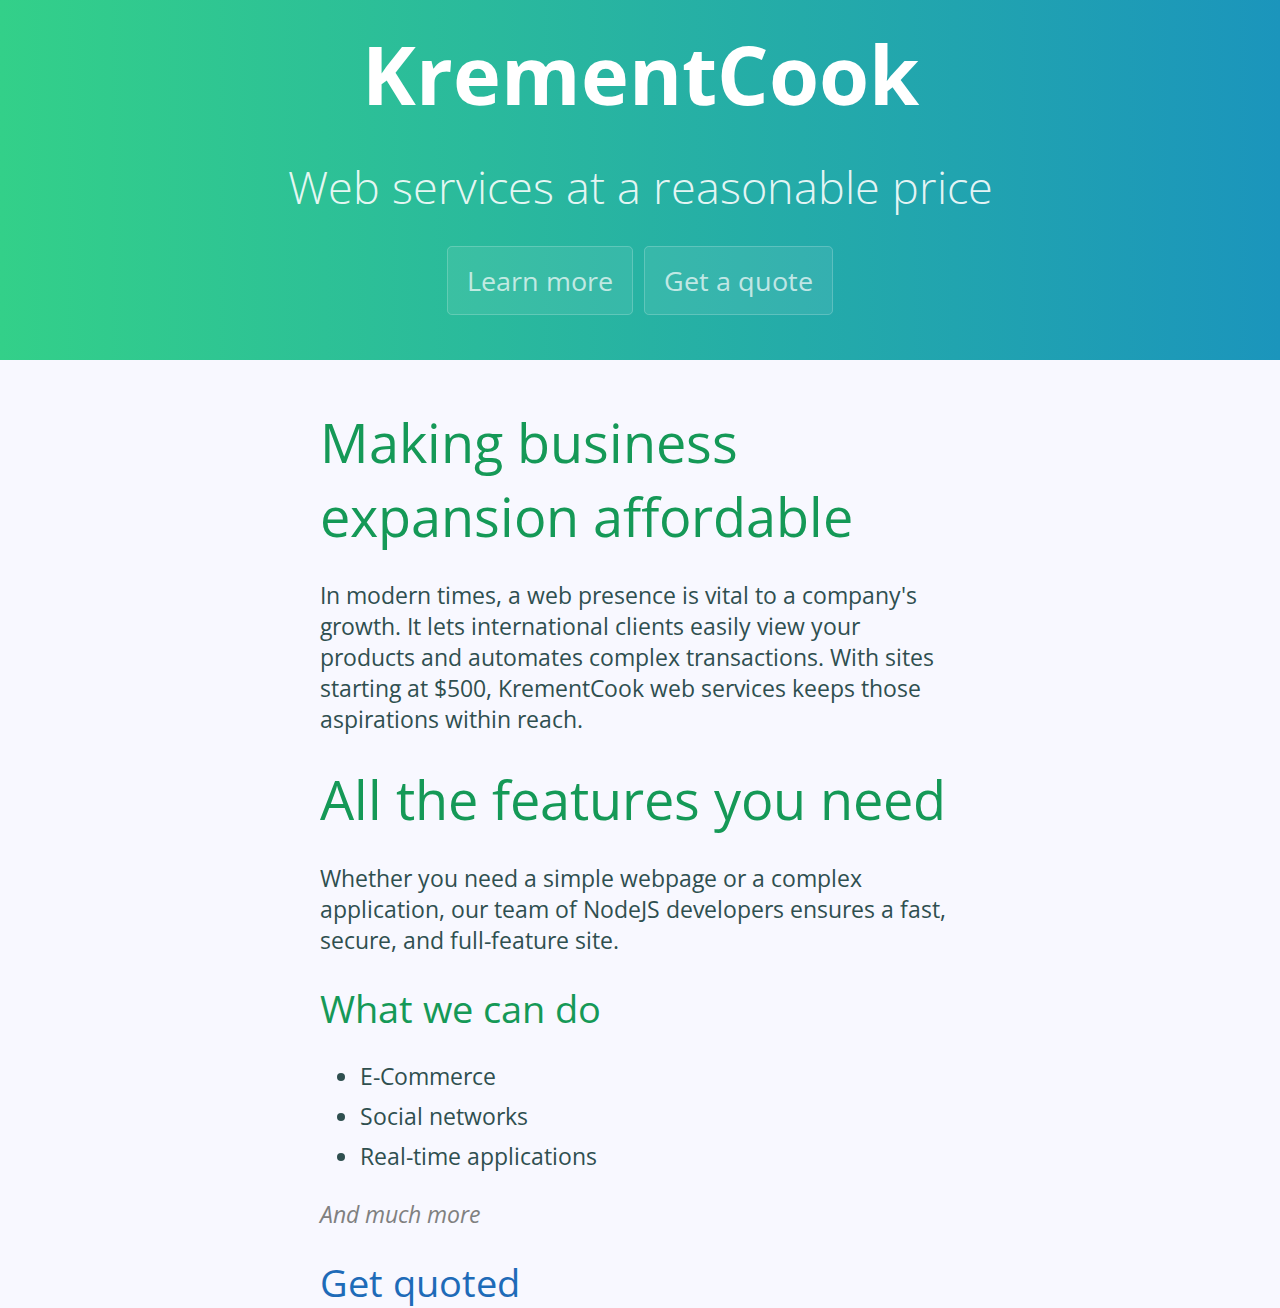
==== index.html @ bc61638f "About, quote, and thanks pages added" ====
<!DOCTYPE html>
<html>
    <head>
        <meta http-equiv="Content-Type" content="text/html; charset=utf-8" />
        <link rel="stylesheet" type="text/css" href="assets/css/style.css">
        <style>
            html, body * {
                text-align: center;
                margin-left: auto;
                margin-right: auto;
            }
        </style>
        <title>KrementCook web services</title>
    </head>
    <body>
        <div class="heading">
            <div class="heading-wrapper">
                <h1 class="title">KrementCook</h1>
                <h2 class="subtitle">Web services at a reasonable price</h2>
                <a class="heading-link" href="about.html">Learn more</a>
                <a class="heading-link" href="quote.html">Get a quote</a>
            </div>
        </div>
        <div class="body">
            <p class="body-h1">Making business expansion affordable</p>
            <p class="body-p">
                In modern times, a web presence is vital to a company's growth. 
                It lets international clients easily view your products and automates complex transactions.
                With sites starting at $500, KrementCook web services keeps those aspirations within reach.
            </p>
            <p class="body-h1">All the features you need</p>
            <p class="body-p">
                Whether you need a simple webpage or a complex application, our team of NodeJS developers ensures a fast, secure, and full-feature site.
                <p class="body-h2">What we can do</p>
                <ul class="body-ul">
                    <li>E-Commerce</li>
                    <li>Social networks</li>
                    <li>Real-time applications</li>
                </ul>
                <p class="body-p-light i">And much more</p>
            </p>
            <a class="body-link body-h2" href="/quote.html">Get quoted</a>
        </div>
    </body>
</html>
---- assets/css/style.css ----
@import "{{ site.theme }}";
@import url('https://fonts.googleapis.com/css?family=Open+Sans');
body,html{
	background-color: ghostwhite;
	color: darkslategray;
	font-family: 'Open Sans', Arial, sans-serif;
	margin: 0;
	font-size: 2.5vh;
	overflow-x: hidden;
}
.heading {
	background: linear-gradient(to right, #33D089, #1B95BC);
	height: 40vh;
	width: 100vw;
	color: white;
}
.sml {
	height: 20vh;	
}
.title {
	position: relative;
	margin-top: 0;
	font-weight: bolder;
	font-size: 9vh;
	margin-bottom: 0;
}
.heading-wrapper {
	position: absolute;
	top: 2vh;
	display: block;
	width: 100vw;
}
.subtitle {
	font-size: 5vh;
	font-weight: 200;
	color: rgba(255,255,255,0.89);
	margin-bottom: 5vh;
	margin-top: 3vh;
}
.body {
	width: 100vw;
	margin-top: 2vh;
}
.heading-link {
	background-color: rgba(255,255,255,0.08);
	text-decoration: none;
	color: rgba(255,255,255,0.7);
	padding: 1.7vh 1.5vw;
	border-style: solid;
	border-radius: 4.8px;
	border-width: 1px;
	border-color: rgba(255,255,255,0.2);
	box-sizing: border-box;
	margin: 0 0.2vw;
	font-size: 3vh;
}
.heading-link:hover {
	background-color: rgba(255,255,255,0.2);
}
.body {
	width: 50vw;
	text-align: left;
	margin-top: 5vh;
}
.body * {
	text-align: left;
	margin: 3vh 0;
}
.body-h1 {
	font-size: 6vh;
	color: #159957;
}
.body-h2 {
	font-size: 4.2vh;
	color: #159957;
}
.body-ul {
	margin-top: 0;
}
.body-ul li {
	margin: 1vh 0;
}
.body-p-light {
	color: grey;
}
.i {
	font-style: italic;
}
.body-link {
	text-decoration: none;
	color: #1e6bb8;	
}
.body-link:hover {
	text-decoration: underline;
}
.body-h3 {
	font-size: 3vh;
	color: #159957;
}
form * {
	display: block;
}
input[type="text"], input[type="email"] {
	padding: 1.5vh 2.5vw;
	outline: none;
	background-color: transparent;
	border-style: solid;
	border-color: lightgray;
	border-width: 1px;
	border-radius: 3px;
}
textarea {
	width: 21vw;
	height: 20vh;
	outline: none;
	background-color: transparent;
	border-style: solid;
	border-color: lightgray;
	border-width: 1px;
	border-radius: 3px;	
}
input[type="submit"]{
	background-color: transparent;
	border-style: solid;
	padding: 1.5vh 2.5vw;
	color: darkslategray;
	border-color: grey;
	border-width: 1px;
	border-radius: 3px;
	transition: 0.2s ease-in-out;
}
input[type="submit"]:hover{
	background-color: darkslategrey;
	color: whitesmoke;
}
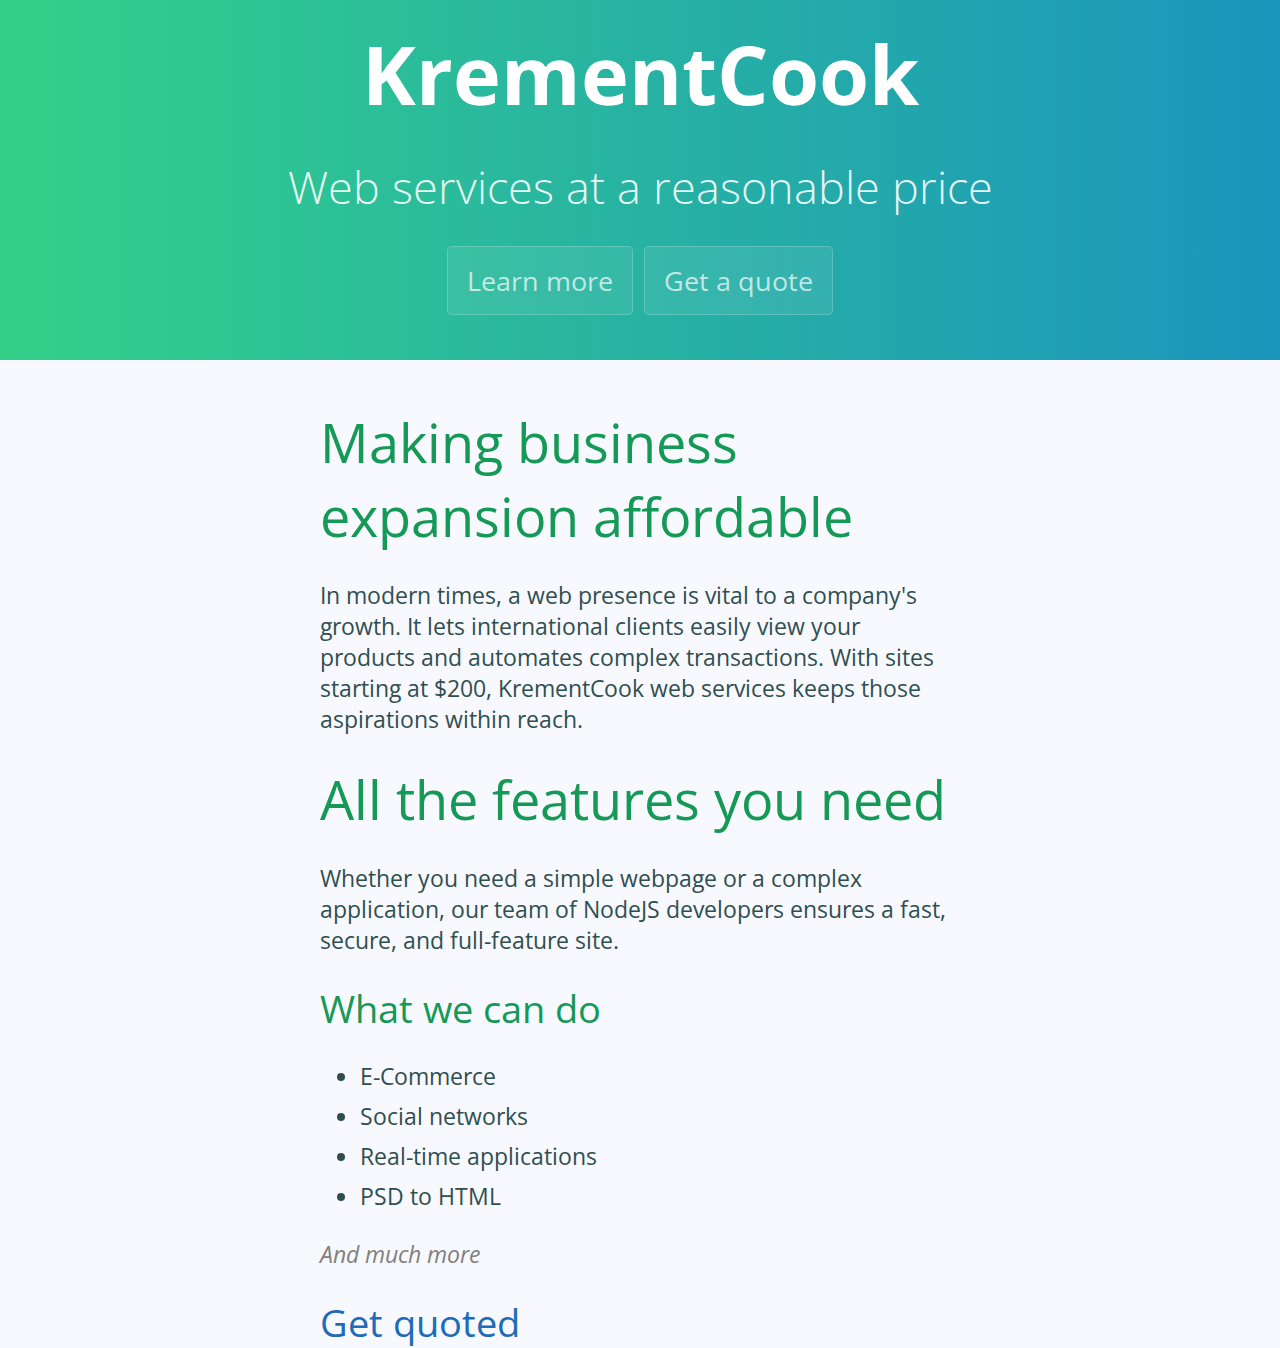
==== commit e5c783fb: "Update index.html" ====
--- a/index.html
+++ b/index.html
@@ -3,6 +3,8 @@
     <head>
         <meta http-equiv="Content-Type" content="text/html; charset=utf-8" />
         <link rel="stylesheet" type="text/css" href="assets/css/style.css">
+        <link rel="shortcut icon" href="assets/img/favicon.ico" type="image/x-icon">
+        <link rel="icon" href="assets/img/favicon.ico" type="image/x-icon">
         <style>
             html, body * {
                 text-align: center;
@@ -10,7 +12,7 @@
                 margin-right: auto;
             }
         </style>
-        <title>KrementCook web services</title>
+        <title>KrementCook Web Services</title>
     </head>
     <body>
         <div class="heading">
@@ -26,7 +28,7 @@
             <p class="body-p">
                 In modern times, a web presence is vital to a company's growth. 
                 It lets international clients easily view your products and automates complex transactions.
-                With sites starting at $500, KrementCook web services keeps those aspirations within reach.
+                With sites starting at $200, KrementCook web services keeps those aspirations within reach.
             </p>
             <p class="body-h1">All the features you need</p>
             <p class="body-p">
@@ -36,10 +38,11 @@
                     <li>E-Commerce</li>
                     <li>Social networks</li>
                     <li>Real-time applications</li>
+                    <li>PSD to HTML</li>
                 </ul>
                 <p class="body-p-light i">And much more</p>
             </p>
             <a class="body-link body-h2" href="/quote.html">Get quoted</a>
         </div>
     </body>
-</html>+</html>
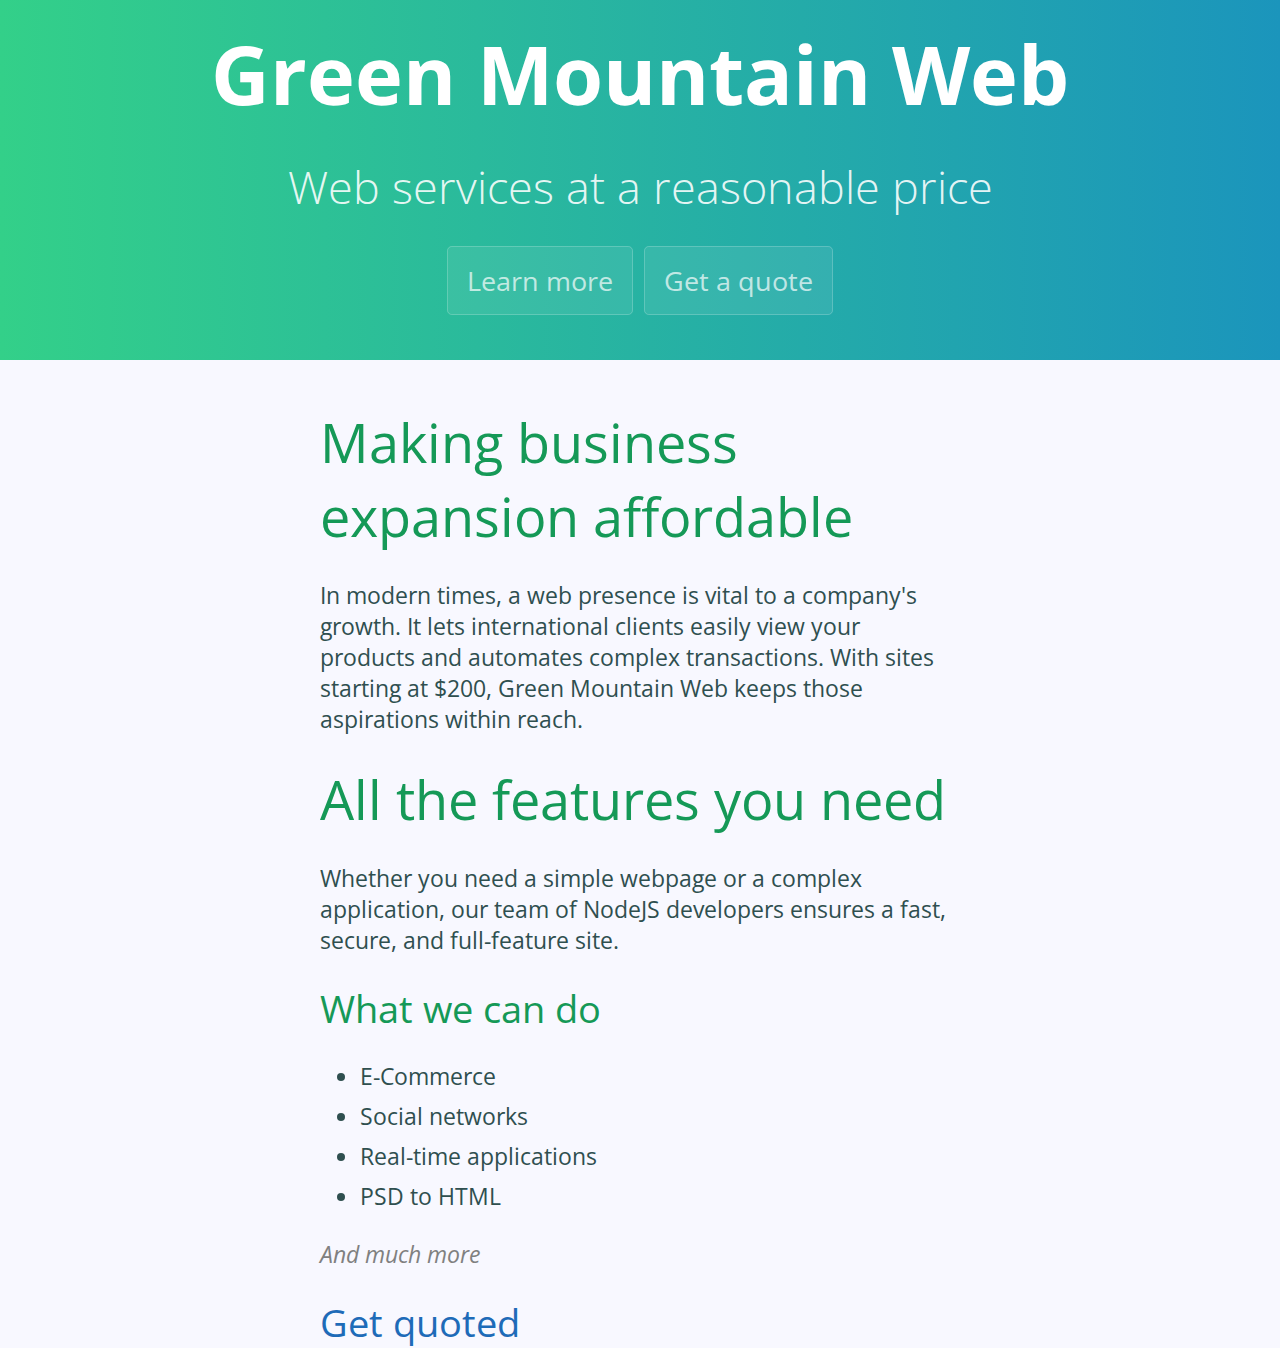
==== commit 9185ea48: "Update index.html" ====
--- a/index.html
+++ b/index.html
@@ -12,12 +12,20 @@
                 margin-right: auto;
             }
         </style>
-        <title>KrementCook Web Services</title>
+        <title>Green Mountain Web</title>
+        <script async src="https://www.googletagmanager.com/gtag/js?id=UA-116820392-1"></script>
+        <script>
+          window.dataLayer = window.dataLayer || [];
+          function gtag(){dataLayer.push(arguments);}
+          gtag('js', new Date());
+
+          gtag('config', 'UA-116820392-1');
+        </script>
     </head>
     <body>
         <div class="heading">
             <div class="heading-wrapper">
-                <h1 class="title">KrementCook</h1>
+                <h1 class="title">Green Mountain Web</h1>
                 <h2 class="subtitle">Web services at a reasonable price</h2>
                 <a class="heading-link" href="about.html">Learn more</a>
                 <a class="heading-link" href="quote.html">Get a quote</a>
@@ -28,7 +36,7 @@
             <p class="body-p">
                 In modern times, a web presence is vital to a company's growth. 
                 It lets international clients easily view your products and automates complex transactions.
-                With sites starting at $200, KrementCook web services keeps those aspirations within reach.
+                With sites starting at $200, Green Mountain Web keeps those aspirations within reach.
             </p>
             <p class="body-h1">All the features you need</p>
             <p class="body-p">
